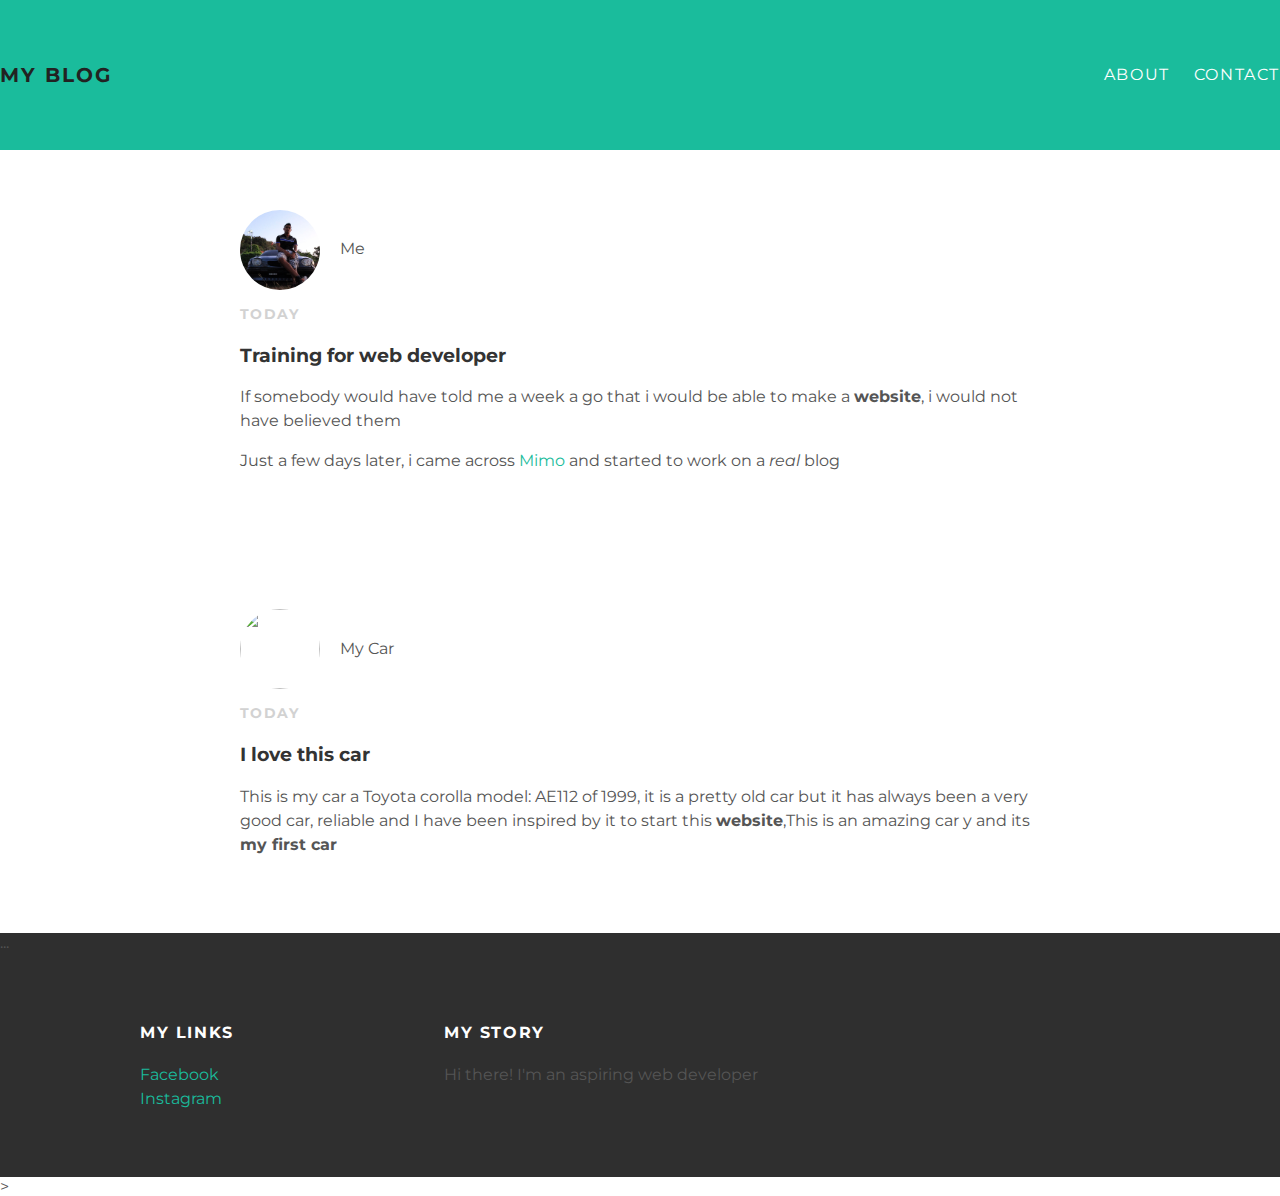
==== index.html @ e7b49480 "Add files via upload" ====
<!DOCTYPE html>
<html>
    <head>
        <title>My Blog</title>
        <link rel="stylesheet"
        type="text/css" href="style.css">
    </head>
    <body>
        <div id= "header">
            <div class= "post-container">
                <a id="header-title"
                 href="index.html">My Blog</a>
                <ul id="header-nav">
                    <li><a href="about.html">About</a>
                    </li>
                    <li><a href="mailto:luis18rangel@hotmail.com">Contact</a>
                    </li>
                </ul>
            </div>
        </div>
        <div id= "content">
                <div class= "post-container">
                    <div class="post">
                        <div class="post-author">
                            <img src="me.jpg">
                            <span>Me</span>
                        </div>
                        <p class="post-date">Today</p>
                        <h3 class="post-title">Training for web developer</h3>
                        <div class="post-content">
                            <p>If somebody would have told me a week a go that i would be able to make a <strong >website</strong>, 
                               i would not have believed them</p>
                            <p>Just a few days later, i came across <a href="https://getmimo.com/">Mimo</a> and started to work on a <em>real</em> blog
                            </p>
                        </div>
                    </div>
                </div>    
        <div id= "content">
            <div class= "post-container">
                <div class="post">
                    <div class="post-author">
                        <img src="car.jpg">
                        <span>My Car</span>
                    </div>
                    <p class="post-date">Today</p>
                    <h3 class="post-title">I love this car</h3>
                    <div class="post-content">
                        <p>This is my car a Toyota corolla model: AE112 of 1999, it is a pretty old car but it has always been a very good car, reliable and I have been inspired by it to start this <strong>website</strong>,This is an amazing car y and its <strong>my first car</strong></p>
                        </p>
                    </div>
                </div>
            </div> 
            <div class="post-container">...</div>   
        </div>
        <div id= "footer">
            <div class= "container">
                <div class="column">
                    <h4>My Links</h4>
                    <p>
                        <a href="https://www.facebook.com/Luis18Rangel">Facebook</a>
                        <br>
                        <a href="https://www.instagram.com/luis18rangel/">Instagram</a>
                    </p>
                </div>
                <div class="column">
                    <h4>My Story</h4>
                    <p>Hi there! I'm an aspiring web developer</p>
                </div>
            </div>
        </div>
    </body>>
<html>
---- style.css ----
@import url(http://fonts.googleapis.com/css?family=Montserrat:400,700);

body
{
    color: #555;
    margin: 0;

    font-family: 'Montserrat', sans-serif;
}

#header 
{
    background-color: #1abc9c;
    height: 150px;
    line-height: 150px;
}

#header a
{
    color: white;
    text-decoration: none;

    text-transform: uppercase;
    letter-spacing: 0.1em;
}

#header a:hover
{
    color: #222;
}

#header-title
{
    display: block;
    float: left;

    font-size: 20px;
    font-weight: bold;
}

#header-nav
{
    display: block;
    float: right;
    margin-top: 0;

}
#header-nav li
{
    display: inline;
    padding-left: 20px;
}

.container
{
    max-width: 1000px;
    margin: 0 auto;
}

#footer
{
    background-color: #2f2f2f;
    padding: 50px 0;
}

.column
{
    min-width: 300px;
    display: inline-block;
    display: inline-block;
    vertical-align: top;
}

#footer h4
{
    color: white;
    text-transform: uppercase;
    letter-spacing: 0.1em;
}

#fotter p
{
    color: white;
}

a
{
    color: #1abc9c;
    text-decoration: none;
}

a:hover
{
    color: #F6A623;
}

.post
{
    max-width: 800px;
    margin: 0 auto;
    padding: 60px 0;
}

.post-author img
{
    width: 80px;
    height: 80px;
    vertical-align: middle;
}

.post-author img, .post-author1 img, .about-author img
{
    border-radius: 50%;
}

.post-author span
{
    margin-left: 16px;
}

.post-date
{
    color: #d2d2d2;

    font-size: 14px;
    font-weight: bold;

    text-transform: uppercase;
    letter-spacing: 0.1em;
}

h1, h2, h3, h4
{
    color: #333;
}

p
{
    line-height: 1.5;
}

.post, .about
{
    max-width: 800px;
    margin: 0 auto;
    padding: 60px 0;
}

.about
{
    text-align: center;
}

.post-container:nth-child(even)
{
    background-color: #2f2f2f;
}
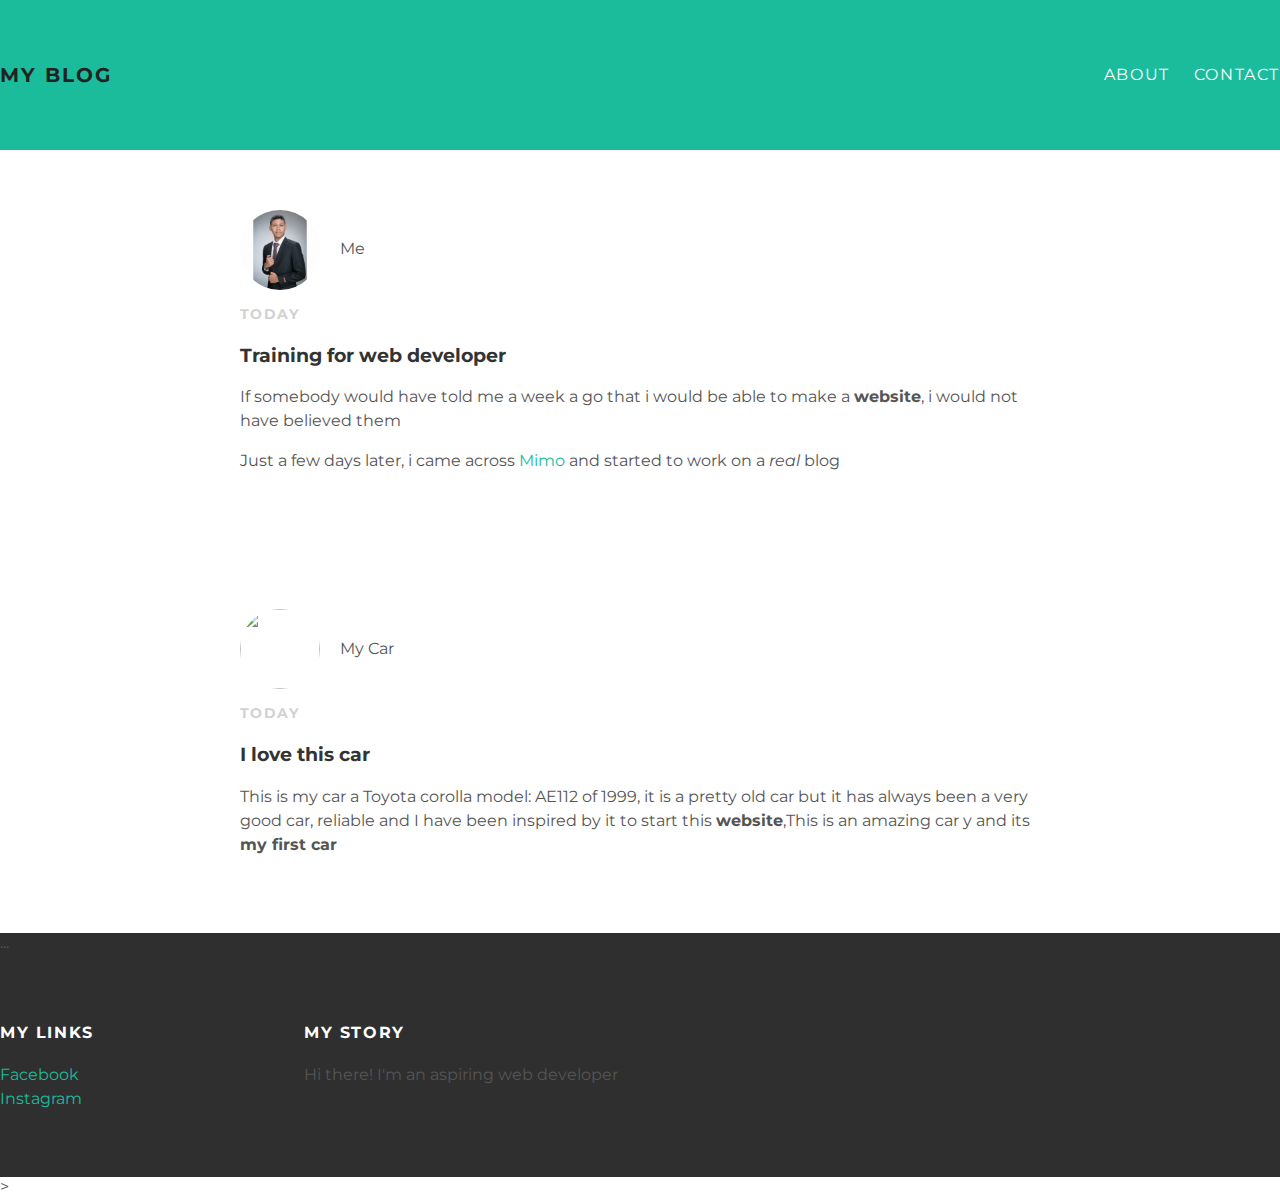
==== commit b3ce7d7d: "Update index.html" ====
--- a/index.html
+++ b/index.html
@@ -53,7 +53,7 @@
             <div class="post-container">...</div>   
         </div>
         <div id= "footer">
-            <div class= "container">
+            <div class= "post-container">
                 <div class="column">
                     <h4>My Links</h4>
                     <p>
@@ -69,4 +69,4 @@
             </div>
         </div>
     </body>>
-<html>+<html>
